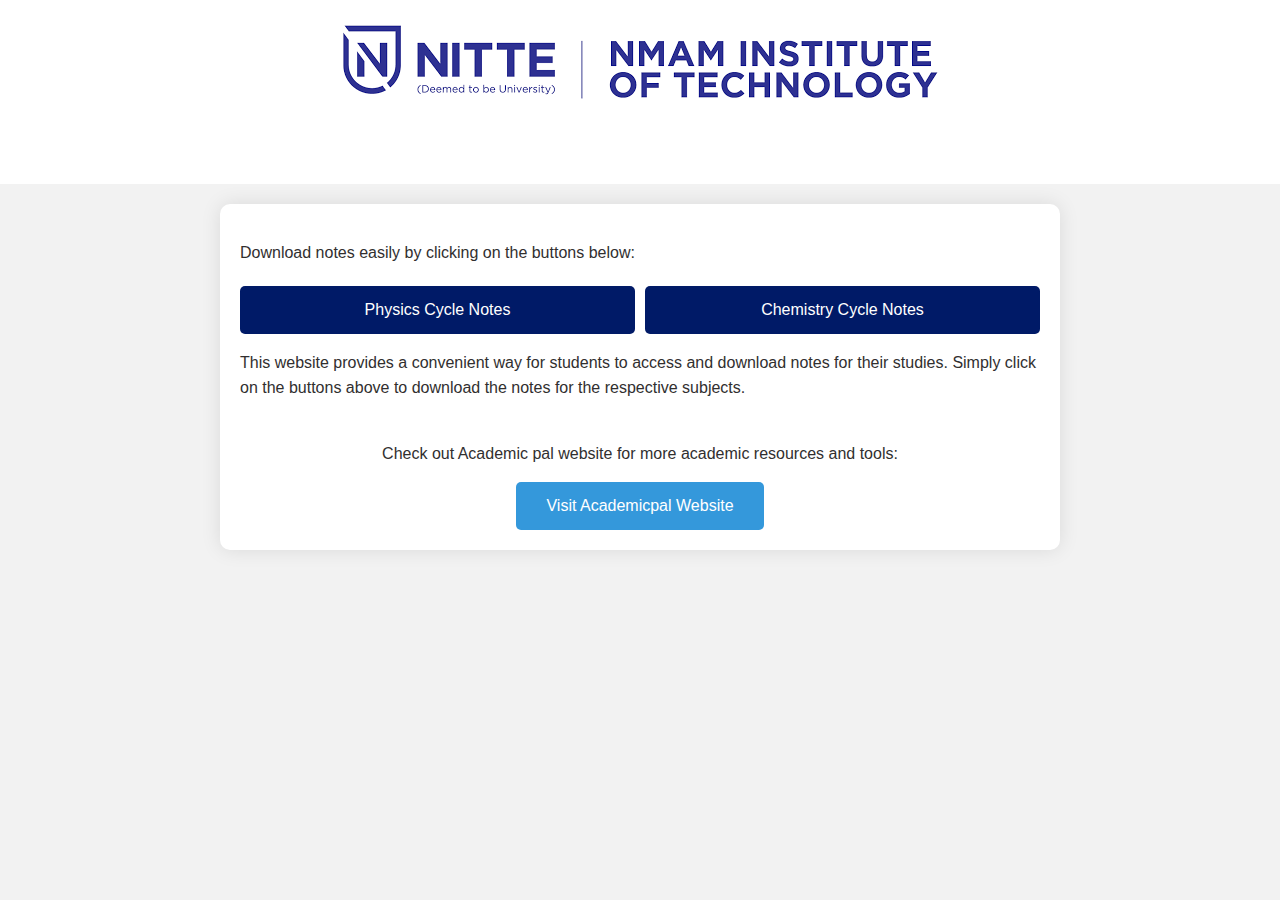
==== index.html @ f2b1ac21 "deploy" ====
<!DOCTYPE html>
<html lang="en">

<head>
    <meta charset="UTF-8">
    <meta name="viewport" content="width=device-width, initial-scale=1.0">
    <title>NMAMIT Notes</title>
<link rel="stylesheet" href="style.css">
        <link rel="icon" href="https://tse2.mm.bing.net/th?id=OIP.JoySX84IBtS_FNQUJeOFBQHaHa&pid=Api&P=0&h=220" type="image/x-icon">
</head>

<body>
    <header>
        <img src="[data-uri]" alt="College Logo" class="college-logo">
        <h1>NMAMIT Notes Website</h1>
        
<link rel="shortcut icon" href="" type="image/x-icon">


    </header>

    <div class="container">
        <p>Download notes easily by clicking on the buttons below:</p>

        <div class="note-buttons">
            <!-- Physics Cycle Notes Button -->
            <a href="https://drive.google.com/drive/folders/1M-Qr4Fl8GcW72lW4OWrwP-iXuTVobwzE" class="note-button"
                target="_blank">Physics Cycle Notes</a>

            <!-- Chemistry Cycle Notes Button -->
            <a href="https://drive.google.com/drive/folders/1QlSXX74gAnuAlKNt2WqmnMXCBu5gq0GI" class="note-button"
                target="_blank">Chemistry Cycle Notes</a>

            <!-- Add more buttons for other subjects if needed -->
        </div>

        <p>
            This website provides a convenient way for students to access and download notes for their studies. Simply
            click on the buttons above to download the notes for the respective subjects.
        </p>

        <div class="personal-website-section">
            <p>Check out Academic pal website for more academic resources and tools:</p>
            <button class="personal-website-button" onclick="window.open('https://academicpal.netlify.app/', '_blank')">
                Visit Academicpal Website
            </button>
        </div>
    </div>
</body>

</html>
---- style.css ----
body {
    font-family: 'Arial', sans-serif;
    margin: 0;
    padding: 0;
    background-color: #f2f2f2;
}

header {
    background-color: #ffffff;
    color: #fff;
    padding: 20px 0;
    text-align: center;
}

.college-logo {
    max-width: 100%;
    height: auto;
}

h1 {
    margin: 10px 0;
    font-size: 2em;
}

.container {
    max-width: 800px;
    margin: 20px auto;
    background-color: #ffffff;
    padding: 20px;
    border-radius: 10px;
    box-shadow: 0 0 20px rgba(0, 0, 0, 0.1);
}

p {
    color: #312f2f;
    line-height: 1.6;
}

.note-buttons {
    margin-top: 20px;
    display: flex;
    flex-wrap: wrap;
    gap: 10px;
}

.note-button {
    flex: 1 0 200px;
    padding: 15px;
    background-color: #001a67;
    color: #fff;
    text-decoration: none;
    font-size: 16px;
    border-radius: 5px;
    text-align: center;
    transition: background-color 0.3s ease-in-out;
}

.note-button:hover {
    background-color: #004080;
}

.personal-website-section {
    margin-top: 40px;
    text-align: center;
}

.personal-website-button {
    display: inline-block;
    padding: 15px 30px;
    background-color: #3498db;
    color: #fff;
    text-decoration: none;
    font-size: 16px;
    border: none;
    border-radius: 5px;
    cursor: pointer;
    transition: background-color 0.3s ease-in-out;
}

.personal-website-button:hover {
    background-color: #007bb5;
}
 @keyframes fadeIn {
     from {
         opacity: 0;
     }

     to {
         opacity: 1;
     }
 }

 /* Apply animation to specific elements */
 header,
 .container,
 .note-button,
 .personal-website-button {
     animation: fadeIn 1s ease-in-out;
 }

 /* Add animation for the background color change */
 body {
     transition: background-color 1s ease-in-out;
 }
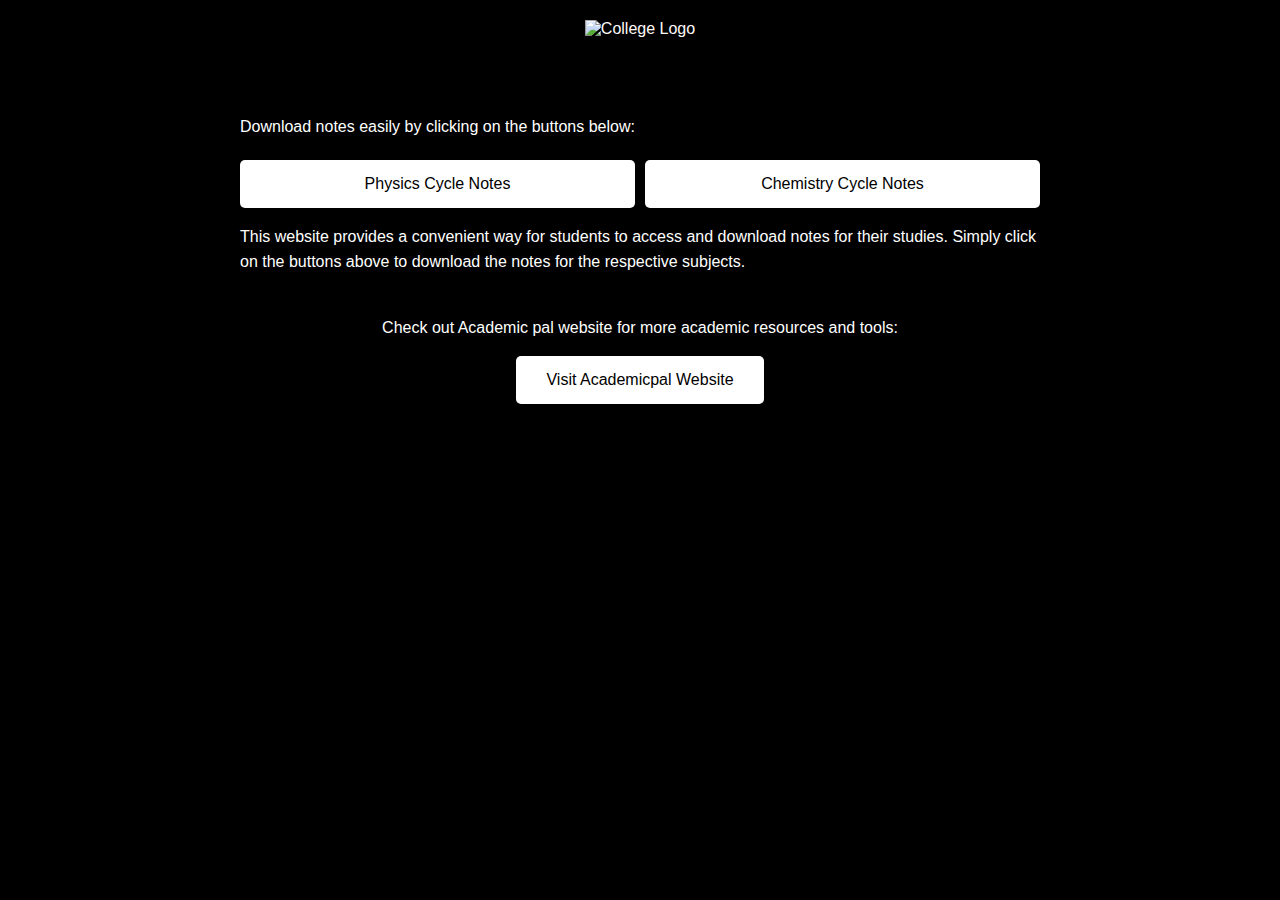
==== commit 6b0120cc: "background color changed" ====
--- a/index.html
+++ b/index.html
@@ -4,16 +4,16 @@
 <head>
     <meta charset="UTF-8">
     <meta name="viewport" content="width=device-width, initial-scale=1.0">
-    <title>NMAMIT Notes</title>
+    <title>NMAMIT</title>
 <link rel="stylesheet" href="style.css">
         <link rel="icon" href="https://tse2.mm.bing.net/th?id=OIP.JoySX84IBtS_FNQUJeOFBQHaHa&pid=Api&P=0&h=220" type="image/x-icon">
 </head>
 
 <body>
     <header>
-        <img src="[data-uri]" alt="College Logo" class="college-logo">
-        <h1>NMAMIT Notes Website</h1>
+        <img src="https://encrypted-tbn0.gstatic.com/images?q=tbn:ANd9GcQcIYiChBM1uH2kGHNhdWFl15RnahTOwqHkTQ&usqp=CAU" alt="College Logo" class="college-logo">
         
+
 <link rel="shortcut icon" href="" type="image/x-icon">
 
 
@@ -48,4 +48,5 @@
     </div>
 </body>
 
-</html>+</html>
+
--- a/style.css
+++ b/style.css
@@ -2,12 +2,12 @@
     font-family: 'Arial', sans-serif;
     margin: 0;
     padding: 0;
-    background-color: #f2f2f2;
+    background-color: #000000;
 }
 
 header {
-    background-color: #ffffff;
-    color: #fff;
+    background-color: #000000;
+    color: #fff9f9;
     padding: 20px 0;
     text-align: center;
 }
@@ -20,19 +20,20 @@
 h1 {
     margin: 10px 0;
     font-size: 2em;
+    color: #ffffff;
 }
 
 .container {
     max-width: 800px;
     margin: 20px auto;
-    background-color: #ffffff;
+    background-color: #000000;
     padding: 20px;
     border-radius: 10px;
     box-shadow: 0 0 20px rgba(0, 0, 0, 0.1);
 }
 
 p {
-    color: #312f2f;
+    color: #ffffff;
     line-height: 1.6;
 }
 
@@ -46,8 +47,8 @@
 .note-button {
     flex: 1 0 200px;
     padding: 15px;
-    background-color: #001a67;
-    color: #fff;
+    background-color: #ffffff;
+    color: #000000;
     text-decoration: none;
     font-size: 16px;
     border-radius: 5px;
@@ -56,7 +57,7 @@
 }
 
 .note-button:hover {
-    background-color: #004080;
+    background-color: #0b92e6;
 }
 
 .personal-website-section {
@@ -67,8 +68,8 @@
 .personal-website-button {
     display: inline-block;
     padding: 15px 30px;
-    background-color: #3498db;
-    color: #fff;
+    background-color: #ffffff;
+    color: #000000;
     text-decoration: none;
     font-size: 16px;
     border: none;
@@ -78,7 +79,7 @@
 }
 
 .personal-website-button:hover {
-    background-color: #007bb5;
+    background-color: #0094d9;
 }
  @keyframes fadeIn {
      from {
@@ -101,4 +102,24 @@
  /* Add animation for the background color change */
  body {
      transition: background-color 1s ease-in-out;
- }+ }
+ /* Hide main content initially */
+ #main-content {
+     display: none;
+ }
+
+   @keyframes fadeIn {
+       from {
+           opacity: 0;
+       }
+
+       to {
+           opacity: 1;
+       }
+   }
+
+   /* Apply animation to title */
+   h1 {
+       opacity: 0;
+       animation: fadeIn 1.5s ease forwards;
+   }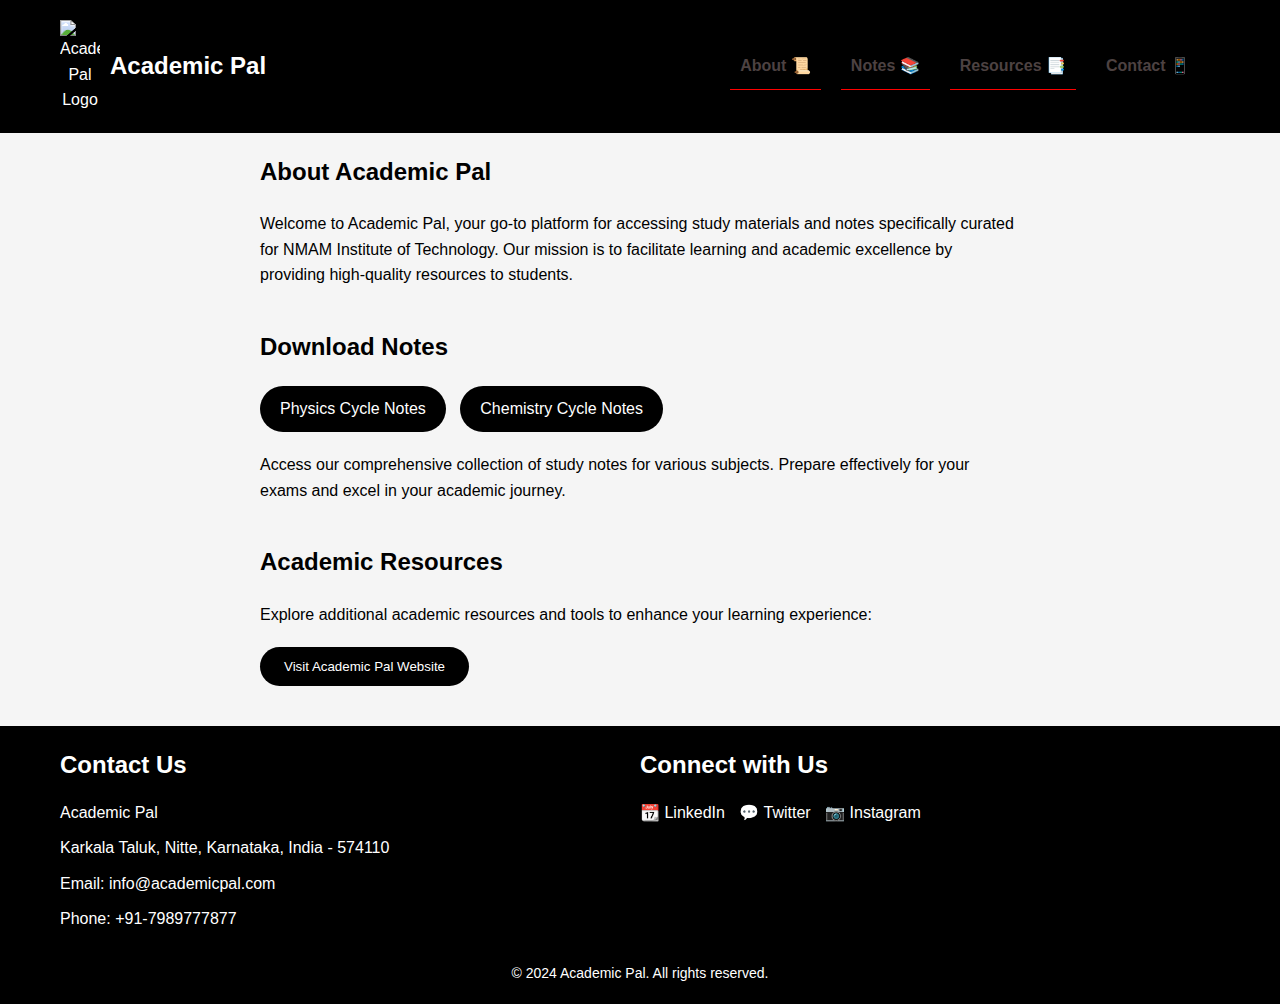
==== commit 7ceb77b4: "new" ====
--- a/index.html
+++ b/index.html
@@ -4,49 +4,83 @@
 <head>
     <meta charset="UTF-8">
     <meta name="viewport" content="width=device-width, initial-scale=1.0">
-    <title>NMAMIT</title>
-<link rel="stylesheet" href="style.css">
-        <link rel="icon" href="https://tse2.mm.bing.net/th?id=OIP.JoySX84IBtS_FNQUJeOFBQHaHa&pid=Api&P=0&h=220" type="image/x-icon">
+    <title>Academic Pal - Notes for NMAM Institute of Technology</title>
+    <link rel="stylesheet" href="style.css">
+    <link rel="icon" href="https://tse2.mm.bing.net/th?id=OIP.JoySX84IBtS_FNQUJeOFBQHaHa&pid=Api&P=0&h=220" type="image/x-icon">
 </head>
 
 <body>
     <header>
-        <img src="https://encrypted-tbn0.gstatic.com/images?q=tbn:ANd9GcQcIYiChBM1uH2kGHNhdWFl15RnahTOwqHkTQ&usqp=CAU" alt="College Logo" class="college-logo">
-        
-
-<link rel="shortcut icon" href="" type="image/x-icon">
-
-
+        <div class="header-container">
+          
+            <div class="logo-container">
+                <img src="https://encrypted-tbn0.gstatic.com/images?q=tbn:ANd9GcRGDizIH8HMP5y6qTldEpO8VZEd6X0UiSrYFw&usqp=CAU" alt="Academic Pal Logo" class="logo-img">
+                <h1>Academic Pal</h1>
+            </div>
+            <nav class="navbar">
+                <div class="menu-toggle" onclick="toggleMenu()">&#9776;</div>
+                <ul class="menu">
+                    <li><a href="#about">About &#128220;</a></li>
+                    <li><a href="#notes">Notes &#128218;</a></li>
+                    <li><a href="#resources">Resources &#128209;</a></li>
+                    <li><a href="#contact">Contact &#128241;</a></li>
+                </ul>
+            </nav>
+        </div>
     </header>
 
     <div class="container">
-        <p>Download notes easily by clicking on the buttons below:</p>
+        <section id="about">
+            <h2>About Academic Pal</h2>
+            <p>Welcome to Academic Pal, your go-to platform for accessing study materials and notes specifically curated for NMAM Institute of Technology. Our mission is to facilitate learning and academic excellence by providing high-quality resources to students.</p>
+        </section>
 
-        <div class="note-buttons">
-            <!-- Physics Cycle Notes Button -->
-            <a href="https://drive.google.com/drive/folders/1M-Qr4Fl8GcW72lW4OWrwP-iXuTVobwzE" class="note-button"
-                target="_blank">Physics Cycle Notes</a>
+        <section id="notes">
+            <h2>Download Notes</h2>
+            <div class="note-buttons">
+                <a href="https://hari-hara7.github.io/physics-cycle-notes/" class="note-button" target="_blank">Physics Cycle Notes</a>
+                <a href="https://hari-hara7.github.io/new-chemistry/" class="note-button" target="_blank">Chemistry Cycle Notes</a>
+                <!-- Add more note buttons for other subjects -->
+            </div>
+            <p>Access our comprehensive collection of study notes for various subjects. Prepare effectively for your exams and excel in your academic journey.</p>
+        </section>
 
-            <!-- Chemistry Cycle Notes Button -->
-            <a href="https://drive.google.com/drive/folders/1QlSXX74gAnuAlKNt2WqmnMXCBu5gq0GI" class="note-button"
-                target="_blank">Chemistry Cycle Notes</a>
+        <section id="resources">
+            <h2>Academic Resources</h2>
+            <p>Explore additional academic resources and tools to enhance your learning experience:</p>
+            <button class="resource-button" onclick="window.open('https://academicpal.netlify.app/', '_blank')">Visit Academic Pal Website</button>
+        </section>
+    </div>
 
-            <!-- Add more buttons for other subjects if needed -->
+    <footer id="contact">
+        <div class="footer-container">
+            <div class="contact-info">
+                <h2>Contact Us</h2>
+                <p>Academic Pal</p>
+                <p>Karkala Taluk, Nitte, Karnataka, India - 574110</p>
+                <p>Email: info@academicpal.com</p>
+                <p>Phone: +91-7989777877</p>
+            </div>
+            <div class="social-media">
+                <h2>Connect with Us</h2>
+                <ul>
+                    <li><a href="https://www.linkedin.com/in/placement-nmamit-nittedu2022?utm_source=share&utm_campaign=share_via&utm_content=profile&utm_medium=android_app"><span class="glowing">&#128198;</span> LinkedIn</a></li>
+                <li><a href="https://x.com/nmamitnitte?t=JCf1zeymfw9jrSnRDg0BiA&s=08"><span class="glowing">&#128172;</span> Twitter</a></li>
+                <li><a href="https://www.instagram.com/nmamit_nitte?igsh=Ymt5azdkcjFuMmR2"><span class="glowing">&#128247;</span> Instagram</a></li>
+                </ul>
+            </div>
         </div>
+        <div class="copyright">
+            <p>&copy; 2024 Academic Pal. All rights reserved.</p>
+        </div>
+    </footer>
+    <script>
+        function toggleMenu() {
+    var menu = document.querySelector('.menu');
+    menu.classList.toggle('active');
+}
 
-        <p>
-            This website provides a convenient way for students to access and download notes for their studies. Simply
-            click on the buttons above to download the notes for the respective subjects.
-        </p>
-
-        <div class="personal-website-section">
-            <p>Check out Academic pal website for more academic resources and tools:</p>
-            <button class="personal-website-button" onclick="window.open('https://academicpal.netlify.app/', '_blank')">
-                Visit Academicpal Website
-            </button>
-        </div>
-    </div>
+    </script>
 </body>
 
 </html>
-
--- a/style.css
+++ b/style.css
@@ -1,125 +1,374 @@
-body {
-    font-family: 'Arial', sans-serif;
+/* Reset default margin and padding */
+* {
     margin: 0;
     padding: 0;
-    background-color: #000000;
-}
-
+    box-sizing: border-box;
+}
+
+/* Body styles */
+body {
+    font-family: 'Segoe UI', Tahoma, Geneva, Verdana, sans-serif;
+    line-height: 1.6;
+    background-color: #f5f5f5;
+    color: #000000;
+}
+
+/* Header styles */
 header {
     background-color: #000000;
-    color: #fff9f9;
+    color: #fff;
     padding: 20px 0;
     text-align: center;
 }
 
+.header-container {
+    display: flex;
+    justify-content: space-between;
+    align-items: center;
+    max-width: 1200px;
+    margin: 0 auto;
+    padding: 0 20px;
+}
+
+.logo-container {
+    display: flex;
+    align-items: center;
+}
+
 .college-logo {
-    max-width: 100%;
-    height: auto;
+    width: 50px;
+    height: 50px;
+    margin-right: 10px;
 }
 
 h1 {
-    margin: 10px 0;
-    font-size: 2em;
-    color: #ffffff;
-}
-
+    font-size: 24px;
+}
+
+header nav ul {
+    list-style-type: none;
+}
+
+header nav ul li {
+    display: inline;
+    margin-right: 20px;
+}
+
+header nav ul li a {
+    text-decoration: none;
+    color: #fff;
+    font-weight: bold;
+    transition: color 0.3s ease;
+}
+
+header nav ul li a:hover {
+    color: #cde;
+}
+
+/* Container styles */
 .container {
     max-width: 800px;
     margin: 20px auto;
+    padding: 0 20px;
+}
+
+/* Section styles */
+section {
+    margin-bottom: 40px;
+}
+
+section h2 {
+    margin-bottom: 20px;
+    color: #000000;
+    font-size: 24px;
+}
+
+section p {
+    margin-bottom: 20px;
+    color: #000000;
+}
+
+/* Note buttons styles */
+.note-buttons {
+    margin-bottom: 20px;
+}
+
+.note-button {
+    display: inline-block;
+    padding: 10px 20px;
+    margin-right: 10px;
     background-color: #000000;
-    padding: 20px;
-    border-radius: 10px;
-    box-shadow: 0 0 20px rgba(0, 0, 0, 0.1);
-}
-
-p {
+    color: #fff;
+    text-decoration: none;
+    border-radius: 25px;
+    transition: background-color 0.3s ease;
+}
+
+.note-button:hover {
+    background-color: #0056b3;
+}
+
+/* Resource button styles */
+.resource-button {
+    padding: 12px 24px;
+    background-color: #000000;
+    color: #fff;
+    border: none;
+    border-radius: 25px;
+    cursor: pointer;
+    transition: background-color 0.3s ease;
+}
+
+.resource-button:hover {
+    background-color: #1b22a7;
+}
+
+/* Footer styles */
+footer {
+    background-color: #000000;
+    color: #fff;
+    padding: 20px 0;
+    text-align: center;
+}
+
+.footer-container {
+    display: flex;
+    justify-content: space-between;
+    align-items: flex-start;
+    max-width: 1200px;
+    margin: 0 auto;
+    padding: 0 20px;
+}
+
+.contact-info, .social-media {
+    flex: 1;
+    text-align: left;
+}
+
+.contact-info h2, .social-media h2 {
+    margin-bottom: 15px;
+    color: #fff;
+}
+
+.contact-info p {
+    margin-bottom: 10px;
+}
+
+.social-media ul {
+    list-style-type: none;
+}
+
+.social-media ul li {
+    display: inline;
+    margin-right: 10px;
+}
+
+.social-media ul li a {
+    text-decoration: none;
+    color: #fff;
+    transition: color 0.3s ease;
+}
+
+.social-media ul li a:hover {
+    color: #cde;
+}
+
+/* Copyright styles */
+.copyright {
+    margin-top: 20px;
+    color: #fff;
+    font-size: 14px;
+}
+@media (max-width: 768px) {
+    .header-container {
+        flex-direction: column;
+        text-align: center;
+    }
+
+    .logo-container {
+        margin-bottom: 10px;
+    }
+
+    header nav ul {
+        margin-top: 10px;
+    }
+
+    header nav ul li {
+        display: block;
+        margin: 10px 0;
+    }
+
+    .footer-container {
+        flex-direction: column;
+        text-align: center;
+    }
+
+    .contact-info, .social-media {
+        margin-bottom: 20px;
+    }
+}
+/* Add or update styles as needed */
+
+/* Hide the menu by default */
+/* Add or update styles as needed */
+
+/* Hide the menu by default */
+.menu {
+    display: none;
+}
+
+/* Styles for menu toggle button */
+.menu-toggle {
+    cursor: pointer;
+    display: block;
+    position: absolute;
+    top: 20px;
+    left: 20px;
+}
+
+/* Styles for the menu when it's open */
+.menu.active {
+    display: block;
+}
+
+/* Styles for the menu items */
+.menu {
+    list-style: none;
+    padding: 0;
+}
+
+.menu li {
+    margin-bottom: 10px;
+}
+
+.menu li a {
+    display: block;
+    padding: 10px;
+    text-decoration: none;
     color: #ffffff;
-    line-height: 1.6;
-}
-
-.note-buttons {
-    margin-top: 20px;
+    border-bottom: 1px solid #ff0000;
+}
+
+.menu li:last-child a {
+    border-bottom: none;
+}
+
+@media (min-width: 768px) {
+    /* Adjust menu toggle position for larger screens */
+    .menu-toggle {
+        display: none;
+    }
+    
+    /* Display menu items horizontally for larger screens */
+    .menu {
+        display: flex;
+    }
+    
+    .menu li {
+        margin-right: 20px;
+        margin-bottom: 0;
+    }
+}
+.social-media a {
+    display: inline-block;
+    color: #333;
+    text-decoration: none;
+    transition: color 0.3s ease;
+}
+
+.social-media a:hover {
+    color: #ffcc00; /* Change to your desired glowing color */
+}
+
+.glowing {
+    animation: glow 1.5s ease-in-out infinite alternate;
+}
+
+@keyframes glow {
+    0% {
+        text-shadow: 0 0 10px #ffcc00; /* Change to your desired glowing color */
+    }
+    100% {
+        text-shadow: 0 0 20px #ffcc00; /* Change to your desired glowing color */
+    }
+}
+.navbar .menu li a {
+    color: #4d4242;
+    text-decoration: none;
+    transition: color 0.3s ease;
+}
+
+.navbar .menu li a:hover,
+.navbar .menu li a:focus {
+    color: #ffcc00; /* Change to your desired glowing color */
+}
+
+.glowing-nav:hover::after {
+    content: '';
+    position: absolute;
+    bottom: -5px;
+    left: 0;
+    width: 100%;
+    height: 2px;
+    background-color: #ffcc00; /* Change to your desired glowing color */
+    animation: glowing-nav 1s infinite;
+}
+
+@keyframes glowing-nav {
+    0% {
+        opacity: 0;
+        width: 0%;
+    }
+    50% {
+        opacity: 1;
+    }
+    100% {
+        opacity: 0;
+        width: 100%;
+    }
+}
+.logo-container {
     display: flex;
-    flex-wrap: wrap;
-    gap: 10px;
-}
-
+    align-items: center; /* Align items vertically */
+}
+
+.logo-img {
+    width: 40px; /* Adjust width as needed */
+    height: auto; /* Maintain aspect ratio */
+    margin-right: 10px; /* Adjust spacing between logo and text */
+}
+
+.logo-container h1 {
+    margin: 0; /* Remove default margin */
+}
 .note-button {
-    flex: 1 0 200px;
-    padding: 15px;
-    background-color: #ffffff;
-    color: #000000;
-    text-decoration: none;
-    font-size: 16px;
-    border-radius: 5px;
-    text-align: center;
-    transition: background-color 0.3s ease-in-out;
-}
-
-.note-button:hover {
-    background-color: #0b92e6;
-}
-
-.personal-website-section {
-    margin-top: 40px;
-    text-align: center;
-}
-
-.personal-website-button {
-    display: inline-block;
-    padding: 15px 30px;
-    background-color: #ffffff;
-    color: #000000;
-    text-decoration: none;
-    font-size: 16px;
-    border: none;
-    border-radius: 5px;
-    cursor: pointer;
-    transition: background-color 0.3s ease-in-out;
-}
-
-.personal-website-button:hover {
-    background-color: #0094d9;
-}
- @keyframes fadeIn {
-     from {
-         opacity: 0;
-     }
-
-     to {
-         opacity: 1;
-     }
- }
-
- /* Apply animation to specific elements */
- header,
- .container,
- .note-button,
- .personal-website-button {
-     animation: fadeIn 1s ease-in-out;
- }
-
- /* Add animation for the background color change */
- body {
-     transition: background-color 1s ease-in-out;
- }
- /* Hide main content initially */
- #main-content {
-     display: none;
- }
-
-   @keyframes fadeIn {
-       from {
-           opacity: 0;
-       }
-
-       to {
-           opacity: 1;
-       }
-   }
-
-   /* Apply animation to title */
-   h1 {
-       opacity: 0;
-       animation: fadeIn 1.5s ease forwards;
-   }+    display: block;
+    width: 100%;
+    margin-bottom: 10px; /* Add some spacing between buttons */
+}
+
+@media screen and (min-width: 600px) {
+    /* For screens larger than 600px (typical laptops and desktops) */
+    .note-button {
+        display: inline-block;
+        width: auto;
+        margin-bottom: 0;
+        margin-right: 10px; /* Add some spacing between buttons */
+    }
+}
+.note-button {
+    display: block;
+    width: 100%;
+    margin-bottom: 10px; /* Add some spacing between buttons */
+    text-align: center; /* Center the content horizontally */
+}
+
+@media screen and (min-width: 600px) {
+    /* For screens larger than 600px (typical laptops and desktops) */
+    .note-button {
+        display: inline-block;
+        width: auto;
+        margin-bottom: 0;
+        margin-right: 10px; /* Add some spacing between buttons */
+    }
+}
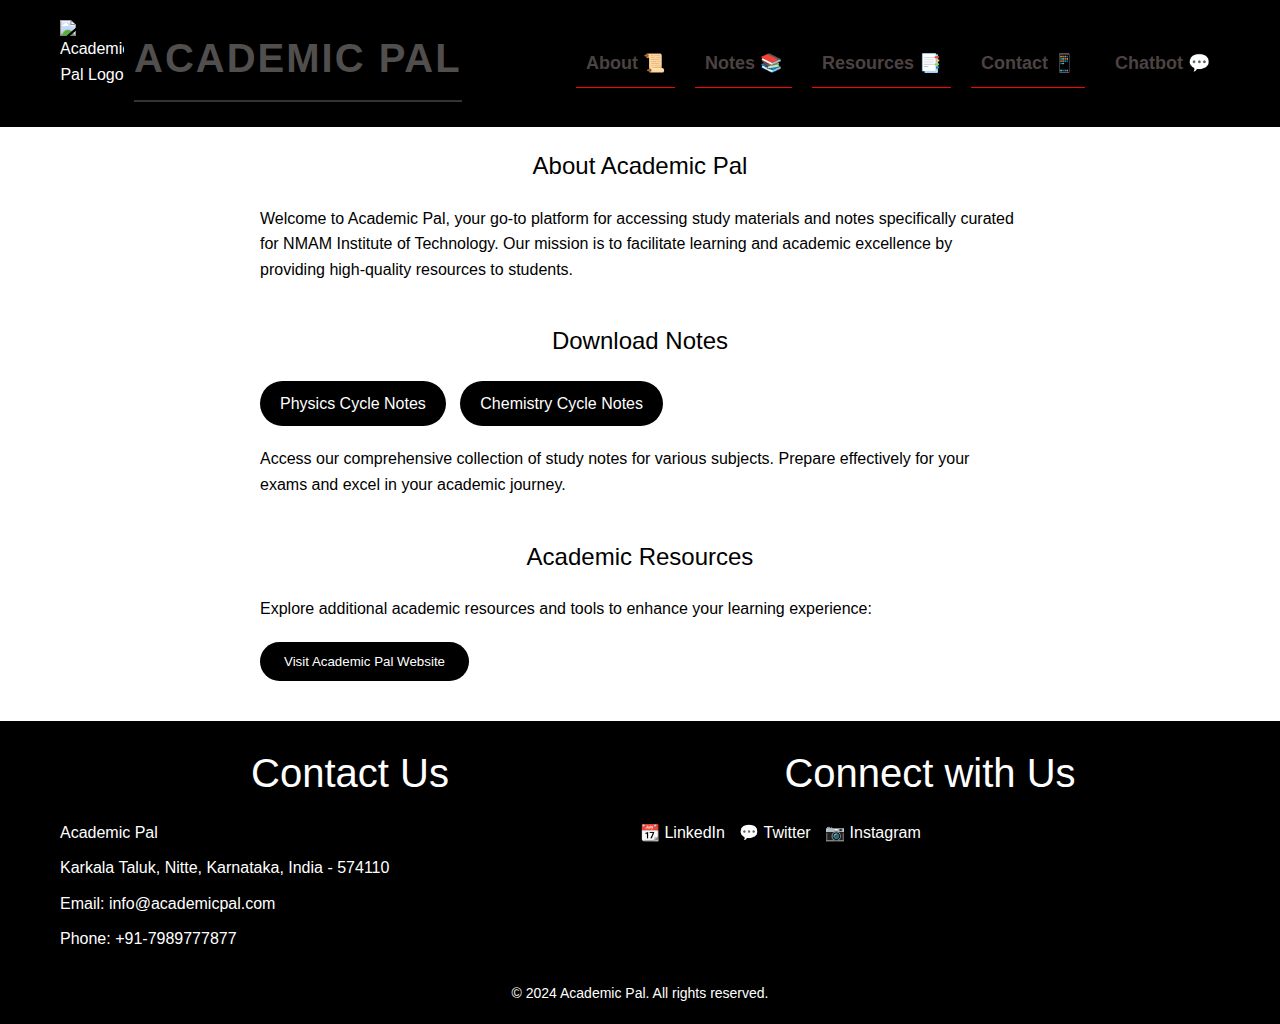
==== commit b8e1e84a: "text" ====
--- a/index.html
+++ b/index.html
@@ -4,7 +4,7 @@
 <head>
     <meta charset="UTF-8">
     <meta name="viewport" content="width=device-width, initial-scale=1.0">
-    <title>Academic Pal - Notes for NMAM Institute of Technology</title>
+    <title>Academic Pal - Notes </title>
     <link rel="stylesheet" href="style.css">
     <link rel="icon" href="https://tse2.mm.bing.net/th?id=OIP.JoySX84IBtS_FNQUJeOFBQHaHa&pid=Api&P=0&h=220" type="image/x-icon">
 </head>
@@ -24,7 +24,9 @@
                     <li><a href="#notes">Notes &#128218;</a></li>
                     <li><a href="#resources">Resources &#128209;</a></li>
                     <li><a href="#contact">Contact &#128241;</a></li>
+                    <li><a href="https://hari-hara7.github.io/chatbot/"> Chatbot &#128172;</a></li>
                 </ul>
+                
             </nav>
         </div>
     </header>
--- a/style.css
+++ b/style.css
@@ -9,7 +9,7 @@
 body {
     font-family: 'Segoe UI', Tahoma, Geneva, Verdana, sans-serif;
     line-height: 1.6;
-    background-color: #f5f5f5;
+    background-color: #ffffff;
     color: #000000;
 }
 
@@ -43,20 +43,23 @@
 
 h1 {
     font-size: 24px;
+   
 }
 
 header nav ul {
     list-style-type: none;
+    color: #fff;
 }
 
 header nav ul li {
     display: inline;
     margin-right: 20px;
+  
 }
 
 header nav ul li a {
     text-decoration: none;
-    color: #fff;
+  
     font-weight: bold;
     transition: color 0.3s ease;
 }
@@ -79,13 +82,13 @@
 
 section h2 {
     margin-bottom: 20px;
-    color: #000000;
+   
     font-size: 24px;
 }
 
 section p {
     margin-bottom: 20px;
-    color: #000000;
+  
 }
 
 /* Note buttons styles */
@@ -98,7 +101,7 @@
     padding: 10px 20px;
     margin-right: 10px;
     background-color: #000000;
-    color: #fff;
+    color: #ffffff;
     text-decoration: none;
     border-radius: 25px;
     transition: background-color 0.3s ease;
@@ -112,7 +115,7 @@
 .resource-button {
     padding: 12px 24px;
     background-color: #000000;
-    color: #fff;
+    color: #ffffff;
     border: none;
     border-radius: 25px;
     cursor: pointer;
@@ -372,3 +375,68 @@
         margin-right: 10px; /* Add some spacing between buttons */
     }
 }
+h1 {
+    font-size: 2.5rem;
+    font-weight: bold;
+    color: #514e4e;
+    text-align: center;
+    text-transform: uppercase;
+    letter-spacing: 2px;
+    border-bottom: 2px solid #333;
+    padding-bottom: 10px;
+    margin-bottom: 20px;
+}
+.logo-img {
+    width: 4em; /* Set width relative to the font size */
+    height: auto; /* Maintain aspect ratio */
+    margin-bottom: 20px; /* Add some spacing between the heading and image */
+}
+h2 {
+    font-family: 'Montserrat', sans-serif;
+    font-weight: 500; /* Medium font weight */
+    font-size: 2.5rem; /* Adjust size as needed */
+    color: #000000;
+    text-align: center;
+}
+.navbar {
+    display: flex;
+    align-items: center;
+}
+
+.menu-toggle {
+    margin-right: 10px; /* Adjust the spacing between the menu symbol and menu items */
+    cursor: pointer;
+    font-size: 24px; /* Adjust the font size of the menu symbol */
+}
+
+.menu {
+    list-style-type: none;
+    margin: 0;
+    padding: 0;
+}
+
+.menu li {
+    display: inline-block;
+    margin-right: 20px; /* Adjust the spacing between menu items */
+}
+
+.menu li:last-child {
+    margin-right: 0; /* Remove margin for the last menu item */
+}
+
+.menu a {
+    text-decoration: none;
+    color: #333;
+    font-size: 18px; /* Adjust the font size of menu items */
+}
+
+.menu a:hover {
+    color: #007bff; /* Change color on hover */
+}
+h2 {
+    font-family: 'Montserrat', sans-serif;
+    font-weight: 500; /* Medium font weight */
+    font-size: 2.5rem; /* Adjust size as needed */
+    color: #000000;
+    text-align: center;
+}
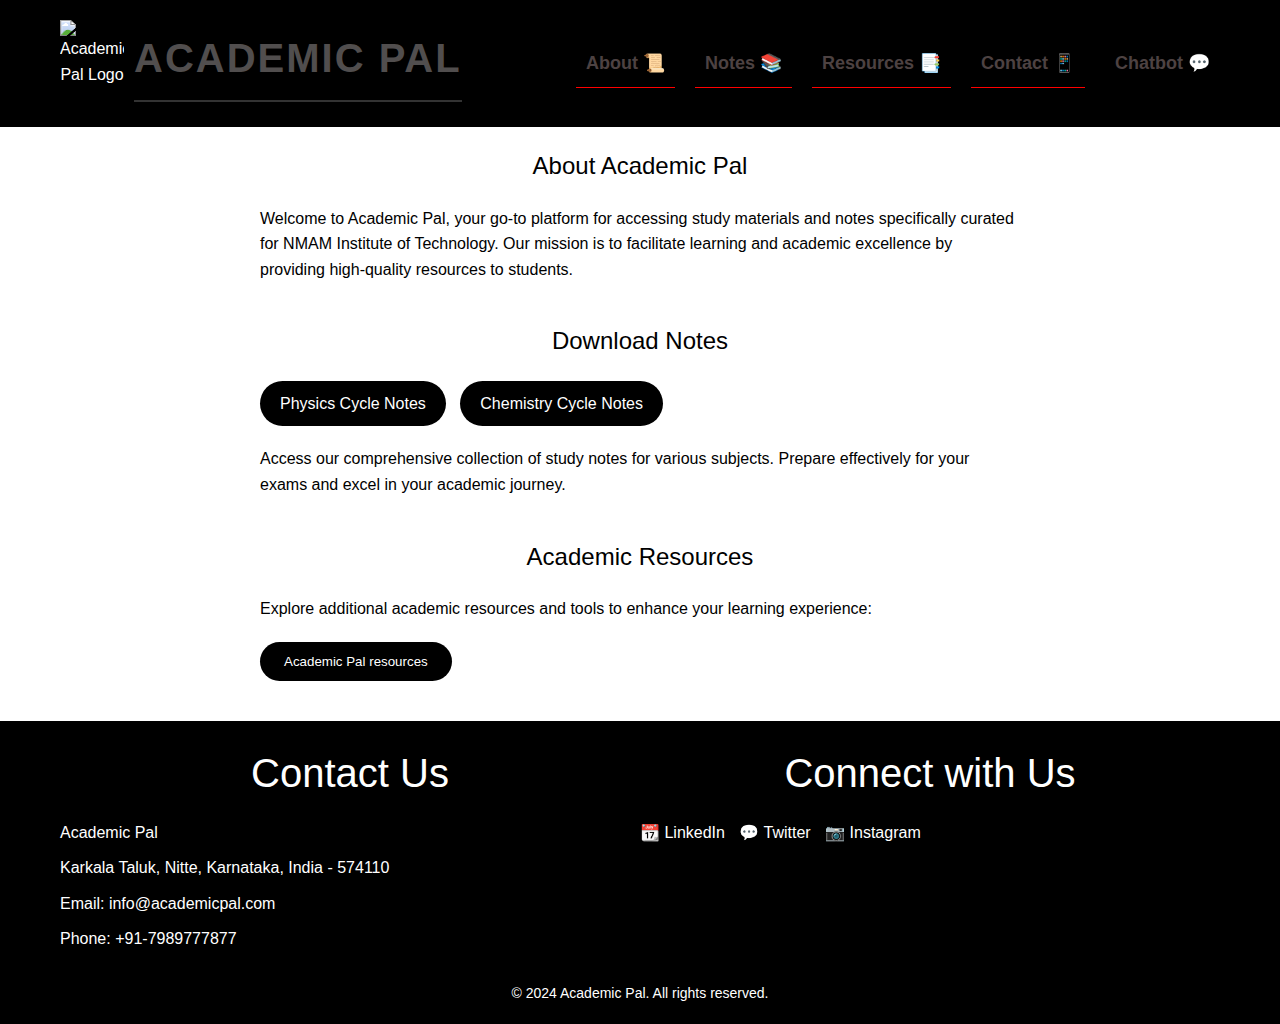
==== commit 6910915d: "text" ====
--- a/index.html
+++ b/index.html
@@ -50,7 +50,7 @@
         <section id="resources">
             <h2>Academic Resources</h2>
             <p>Explore additional academic resources and tools to enhance your learning experience:</p>
-            <button class="resource-button" onclick="window.open('https://academicpal.netlify.app/', '_blank')">Visit Academic Pal Website</button>
+            <button class="resource-button" onclick="window.open('https://academicpal.netlify.app/', '_blank')"> Academic Pal resources</button>
         </section>
     </div>
 
--- a/style.css
+++ b/style.css
@@ -440,3 +440,24 @@
     color: #000000;
     text-align: center;
 }
+h1 {
+    font-size: 2.5rem;
+    font-weight: bold;
+    color: #514e4e;
+    text-align: center;
+    text-transform: uppercase;
+    letter-spacing: 2px;
+    border-bottom: 2px solid #333;
+    padding-bottom: 10px;
+    margin-bottom: 20px;
+}
+
+/* Responsive adjustments for smaller screens */
+@media (max-width: 768px) {
+    h1 {
+        font-size: 2rem; /* Adjust font size for smaller screens */
+        letter-spacing: 1px; /* Reduce letter spacing */
+        padding-bottom: 8px; /* Reduce padding bottom */
+        margin-bottom: 15px; /* Reduce margin bottom */
+    }
+}
